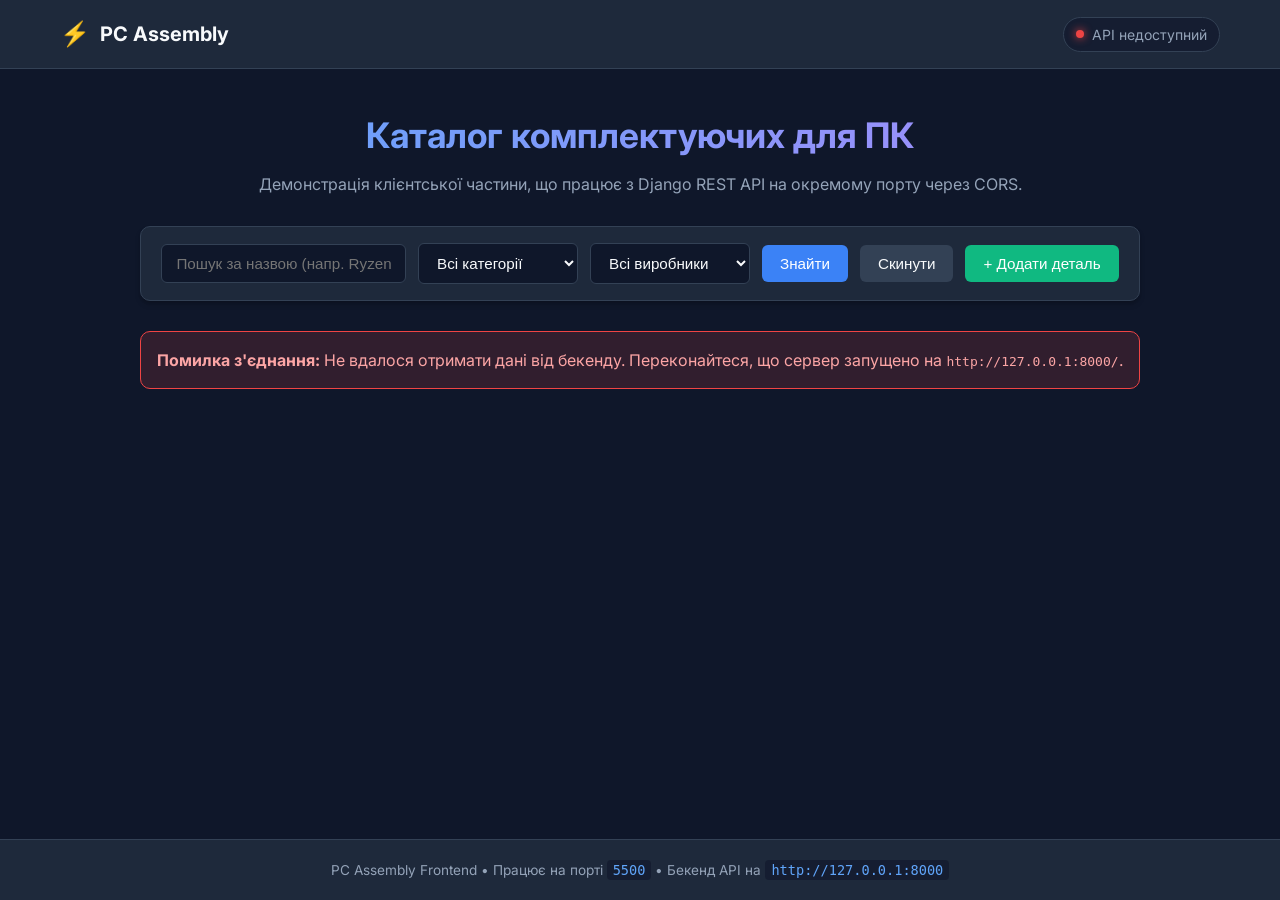
==== index.html @ 52037a83 "Initialize frontend client for PC Assembly catalog with CORS support" ====
<!DOCTYPE html>
<html lang="uk">
<head>
    <meta charset="UTF-8">
    <meta name="viewport" content="width=device-width, initial-scale=1.0">
    <title>PC Assembly | Каталог комплектуючих</title>
    <link rel="stylesheet" href="style.css">
    <link rel="preconnect" href="https://fonts.googleapis.com">
    <link rel="preconnect" href="https://fonts.gstatic.com" crossorigin>
    <link href="https://fonts.googleapis.com/css2?family=Inter:wght@400;500;600;700&display=swap" rel="stylesheet">
</head>
<body>
    <header class="header">
        <div class="container header-container">
            <div class="logo">
                <span class="logo-icon">⚡</span>
                <span class="logo-text">PC Assembly</span>
            </div>
            <div class="server-status" id="serverStatus">
                <span class="status-indicator"></span>
                <span class="status-text">Перевірка зв'язку з API...</span>
            </div>
        </div>
    </header>

    <main class="container main-content">
        <section class="hero-section">
            <h1>Каталог комплектуючих для ПК</h1>
            <p class="subtitle">Демонстрація клієнтської частини, що працює з Django REST API на окремому порту через CORS.</p>
        </section>

        <!-- Панель керування: пошук, фільтри, додавання -->
        <section class="controls-card">
            <div class="filters-row">
                <div class="search-box">
                    <input type="text" id="searchInput" placeholder="Пошук за назвою (напр. Ryzen, RTX)...">
                </div>
                <div class="filter-box">
                    <select id="categorySelect">
                        <option value="">Всі категорії</option>
                    </select>
                </div>
                <div class="filter-box">
                    <select id="manufacturerSelect">
                        <option value="">Всі виробники</option>
                    </select>
                </div>
                <button class="btn btn-primary" id="applyFiltersBtn">Знайти</button>
                <button class="btn btn-secondary" id="resetFiltersBtn">Скинути</button>
                <button class="btn btn-accent" id="openAddModalBtn">+ Додати деталь</button>
            </div>
        </section>

        <!-- Повідомлення про помилки та статус завантаження -->
        <div id="loader" class="loader-container">
            <div class="spinner"></div>
            <p>Завантаження каталогу з API...</p>
        </div>

        <div id="errorMessage" class="error-banner" style="display: none;">
            <strong>Помилка з'єднання:</strong> Не вдалося отримати дані від бекенду. Переконайтеся, що сервер запущено на <code>http://127.0.0.1:8000/</code>.
        </div>

        <!-- Сітка товарів -->
        <section class="catalog-grid" id="partsContainer">
            <!-- Картки товарів рендеряться динамічно через app.js -->
        </section>

        <div id="emptyCatalog" class="empty-state" style="display: none;">
            <p>Комплектуючих за заданими критеріями не знайдено.</p>
        </div>
    </main>

    <!-- Модальне вікно для додавання деталі -->
    <div class="modal" id="addPartModal">
        <div class="modal-content">
            <div class="modal-header">
                <h2>Додати нову деталь</h2>
                <button class="close-btn" id="closeAddModalBtn">&times;</button>
            </div>
            <form id="addPartForm">
                <div class="form-group">
                    <label for="newTitle">Назва деталі *</label>
                    <input type="text" id="newTitle" required placeholder="напр. AMD Ryzen 7 7800X3D">
                </div>
                <div class="form-row">
                    <div class="form-group">
                        <label for="newCategory">Категорія *</label>
                        <select id="newCategory" required>
                            <option value="">Оберіть категорію</option>
                        </select>
                    </div>
                    <div class="form-group">
                        <label for="newManufacturer">Виробник *</label>
                        <select id="newManufacturer" required>
                            <option value="">Оберіть виробника</option>
                        </select>
                    </div>
                </div>
                <div class="form-row">
                    <div class="form-group">
                        <label for="newPrice">Ціна (грн) *</label>
                        <input type="number" id="newPrice" step="0.01" min="0" required placeholder="напр. 17500.00">
                    </div>
                    <div class="form-group">
                        <label for="newRating">Рейтинг (0-5)</label>
                        <input type="number" id="newRating" step="0.1" min="0" max="5" value="5.0">
                    </div>
                </div>
                <div class="form-group">
                    <label for="newSpecs">Характеристики (JSON) *</label>
                    <textarea id="newSpecs" rows="3" required placeholder='{"socket": "AM5", "cores": 8}'></textarea>
                </div>
                <div class="form-group">
                    <label for="newDescription">Опис</label>
                    <textarea id="newDescription" rows="2" placeholder="Короткий опис комплектуючого..."></textarea>
                </div>
                <div id="formError" class="form-error" style="display: none;"></div>
                <div class="modal-actions">
                    <button type="button" class="btn btn-secondary" id="cancelAddBtn">Скасувати</button>
                    <button type="submit" class="btn btn-primary">Зберегти деталь</button>
                </div>
            </form>
        </div>
    </div>

    <footer class="footer">
        <div class="container footer-content">
            <p>PC Assembly Frontend &bull; Працює на порті <code>5500</code> &bull; Бекенд API на <code>http://127.0.0.1:8000</code></p>
        </div>
    </footer>

    <script src="app.js"></script>
</body>
</html>
---- style.css ----
:root {
    --bg-primary: #0f172a;
    --bg-secondary: #1e293b;
    --bg-card: #1e293b;
    --text-primary: #f8fafc;
    --text-secondary: #94a3b8;
    --accent: #3b82f6;
    --accent-hover: #2563eb;
    --accent-green: #10b981;
    --accent-red: #ef4444;
    --border-color: #334155;
    --radius: 10px;
    --shadow: 0 4px 6px -1px rgba(0, 0, 0, 0.2), 0 2px 4px -2px rgba(0, 0, 0, 0.2);
}

* {
    box-sizing: border-box;
    margin: 0;
    padding: 0;
}

body {
    font-family: 'Inter', -apple-system, BlinkMacSystemFont, sans-serif;
    background-color: var(--bg-primary);
    color: var(--text-primary);
    line-height: 1.5;
    min-height: 100vh;
    display: flex;
    flex-direction: column;
}

.container {
    max-width: 1200px;
    margin: 0 auto;
    padding: 0 20px;
}

/* Header */
.header {
    background-color: var(--bg-secondary);
    border-bottom: 1px solid var(--border-color);
    padding: 16px 0;
    position: sticky;
    top: 0;
    z-index: 100;
}

.header-container {
    display: flex;
    justify-content: space-between;
    align-items: center;
}

.logo {
    display: flex;
    align-items: center;
    gap: 10px;
    font-size: 1.25rem;
    font-weight: 700;
}

.logo-icon {
    font-size: 1.5rem;
}

.server-status {
    display: flex;
    align-items: center;
    gap: 8px;
    font-size: 0.875rem;
    color: var(--text-secondary);
    background: rgba(15, 23, 42, 0.6);
    padding: 6px 12px;
    border-radius: 20px;
    border: 1px solid var(--border-color);
}

.status-indicator {
    width: 8px;
    height: 8px;
    border-radius: 50%;
    background-color: #f59e0b;
}

.status-indicator.online {
    background-color: var(--accent-green);
    box-shadow: 0 0 8px var(--accent-green);
}

.status-indicator.offline {
    background-color: var(--accent-red);
    box-shadow: 0 0 8px var(--accent-red);
}

/* Main */
.main-content {
    flex: 1;
    padding: 40px 20px;
}

.hero-section {
    text-align: center;
    margin-bottom: 30px;
}

.hero-section h1 {
    font-size: 2.2rem;
    font-weight: 700;
    margin-bottom: 10px;
    background: linear-gradient(90deg, #60a5fa, #a78bfa);
    -webkit-background-clip: text;
    -webkit-text-fill-color: transparent;
}

.hero-section .subtitle {
    color: var(--text-secondary);
    font-size: 1rem;
}

/* Controls */
.controls-card {
    background-color: var(--bg-secondary);
    padding: 16px 20px;
    border-radius: var(--radius);
    border: 1px solid var(--border-color);
    box-shadow: var(--shadow);
    margin-bottom: 30px;
}

.filters-row {
    display: flex;
    flex-wrap: wrap;
    gap: 12px;
    align-items: center;
}

.search-box {
    flex: 2;
    min-width: 220px;
}

.filter-box {
    flex: 1;
    min-width: 160px;
}

input[type="text"],
input[type="number"],
select,
textarea {
    width: 100%;
    padding: 10px 14px;
    background-color: var(--bg-primary);
    border: 1px solid var(--border-color);
    border-radius: 6px;
    color: var(--text-primary);
    font-size: 0.95rem;
    outline: none;
    transition: border-color 0.2s;
}

input:focus,
select:focus,
textarea:focus {
    border-color: var(--accent);
}

/* Buttons */
.btn {
    padding: 10px 18px;
    border-radius: 6px;
    font-weight: 500;
    font-size: 0.95rem;
    border: none;
    cursor: pointer;
    transition: background-color 0.2s, transform 0.1s;
}

.btn:active {
    transform: scale(0.98);
}

.btn-primary {
    background-color: var(--accent);
    color: #fff;
}

.btn-primary:hover {
    background-color: var(--accent-hover);
}

.btn-secondary {
    background-color: #334155;
    color: var(--text-primary);
}

.btn-secondary:hover {
    background-color: #475569;
}

.btn-accent {
    background-color: var(--accent-green);
    color: #fff;
}

.btn-accent:hover {
    background-color: #059669;
}

.btn-danger {
    background-color: transparent;
    color: var(--accent-red);
    border: 1px solid var(--accent-red);
    padding: 6px 10px;
    font-size: 0.85rem;
}

.btn-danger:hover {
    background-color: var(--accent-red);
    color: #fff;
}

/* Grid & Cards */
.catalog-grid {
    display: grid;
    grid-template-columns: repeat(auto-fill, minmax(280px, 1fr));
    gap: 20px;
}

.part-card {
    background-color: var(--bg-card);
    border: 1px solid var(--border-color);
    border-radius: var(--radius);
    padding: 20px;
    box-shadow: var(--shadow);
    display: flex;
    flex-direction: column;
    justify-content: space-between;
    transition: transform 0.2s, border-color 0.2s;
}

.part-card:hover {
    transform: translateY(-4px);
    border-color: var(--accent);
}

.part-card-header {
    display: flex;
    justify-content: space-between;
    align-items: flex-start;
    margin-bottom: 12px;
}

.category-badge {
    background-color: rgba(59, 130, 246, 0.15);
    color: #60a5fa;
    padding: 4px 8px;
    border-radius: 4px;
    font-size: 0.75rem;
    font-weight: 600;
    text-transform: uppercase;
}

.rating-badge {
    color: #fbbf24;
    font-size: 0.875rem;
    font-weight: 600;
}

.part-title {
    font-size: 1.15rem;
    font-weight: 600;
    margin-bottom: 6px;
    color: var(--text-primary);
}

.part-manufacturer {
    font-size: 0.85rem;
    color: var(--text-secondary);
    margin-bottom: 12px;
}

.part-specs {
    background-color: rgba(15, 23, 42, 0.5);
    border-radius: 6px;
    padding: 10px;
    font-size: 0.8rem;
    color: #cbd5e1;
    margin-bottom: 14px;
    border: 1px solid rgba(255, 255, 255, 0.05);
}

.specs-title {
    font-weight: 600;
    margin-bottom: 4px;
    color: var(--text-secondary);
}

.spec-item {
    display: flex;
    justify-content: space-between;
    margin-bottom: 2px;
}

.part-footer {
    display: flex;
    justify-content: space-between;
    align-items: center;
    border-top: 1px solid var(--border-color);
    padding-top: 12px;
}

.part-price {
    font-size: 1.25rem;
    font-weight: 700;
    color: #38bdf8;
}

/* Loader, Empty state & Errors */
.loader-container {
    text-align: center;
    padding: 40px;
    color: var(--text-secondary);
}

.spinner {
    width: 36px;
    height: 36px;
    border: 3px solid var(--border-color);
    border-top-color: var(--accent);
    border-radius: 50%;
    animation: spin 0.8s linear infinite;
    margin: 0 auto 12px;
}

@keyframes spin {
    to { transform: rotate(360deg); }
}

.error-banner {
    background-color: rgba(239, 68, 68, 0.15);
    border: 1px solid var(--accent-red);
    color: #fca5a5;
    padding: 16px;
    border-radius: var(--radius);
    margin-bottom: 20px;
}

.empty-state {
    text-align: center;
    padding: 60px 20px;
    color: var(--text-secondary);
    font-size: 1.1rem;
}

/* Modal */
.modal {
    display: none;
    position: fixed;
    top: 0;
    left: 0;
    width: 100%;
    height: 100%;
    background-color: rgba(0, 0, 0, 0.7);
    backdrop-filter: blur(4px);
    z-index: 1000;
    align-items: center;
    justify-content: center;
}

.modal.active {
    display: flex;
}

.modal-content {
    background-color: var(--bg-secondary);
    border: 1px solid var(--border-color);
    border-radius: var(--radius);
    width: 100%;
    max-width: 540px;
    padding: 24px;
    box-shadow: 0 10px 25px rgba(0, 0, 0, 0.5);
}

.modal-header {
    display: flex;
    justify-content: space-between;
    align-items: center;
    margin-bottom: 20px;
}

.close-btn {
    background: none;
    border: none;
    font-size: 1.5rem;
    color: var(--text-secondary);
    cursor: pointer;
}

.close-btn:hover {
    color: var(--text-primary);
}

.form-group {
    margin-bottom: 14px;
}

.form-group label {
    display: block;
    font-size: 0.85rem;
    font-weight: 500;
    margin-bottom: 6px;
    color: var(--text-secondary);
}

.form-row {
    display: grid;
    grid-template-columns: 1fr 1fr;
    gap: 12px;
}

.form-error {
    background-color: rgba(239, 68, 68, 0.15);
    border: 1px solid var(--accent-red);
    color: #fca5a5;
    padding: 10px;
    border-radius: 6px;
    font-size: 0.85rem;
    margin-bottom: 14px;
}

.modal-actions {
    display: flex;
    justify-content: flex-end;
    gap: 10px;
    margin-top: 20px;
}

/* Footer */
.footer {
    background-color: var(--bg-secondary);
    border-top: 1px solid var(--border-color);
    padding: 20px 0;
    text-align: center;
    font-size: 0.85rem;
    color: var(--text-secondary);
}

.footer code {
    background: rgba(15, 23, 42, 0.6);
    padding: 2px 6px;
    border-radius: 4px;
    color: #60a5fa;
}
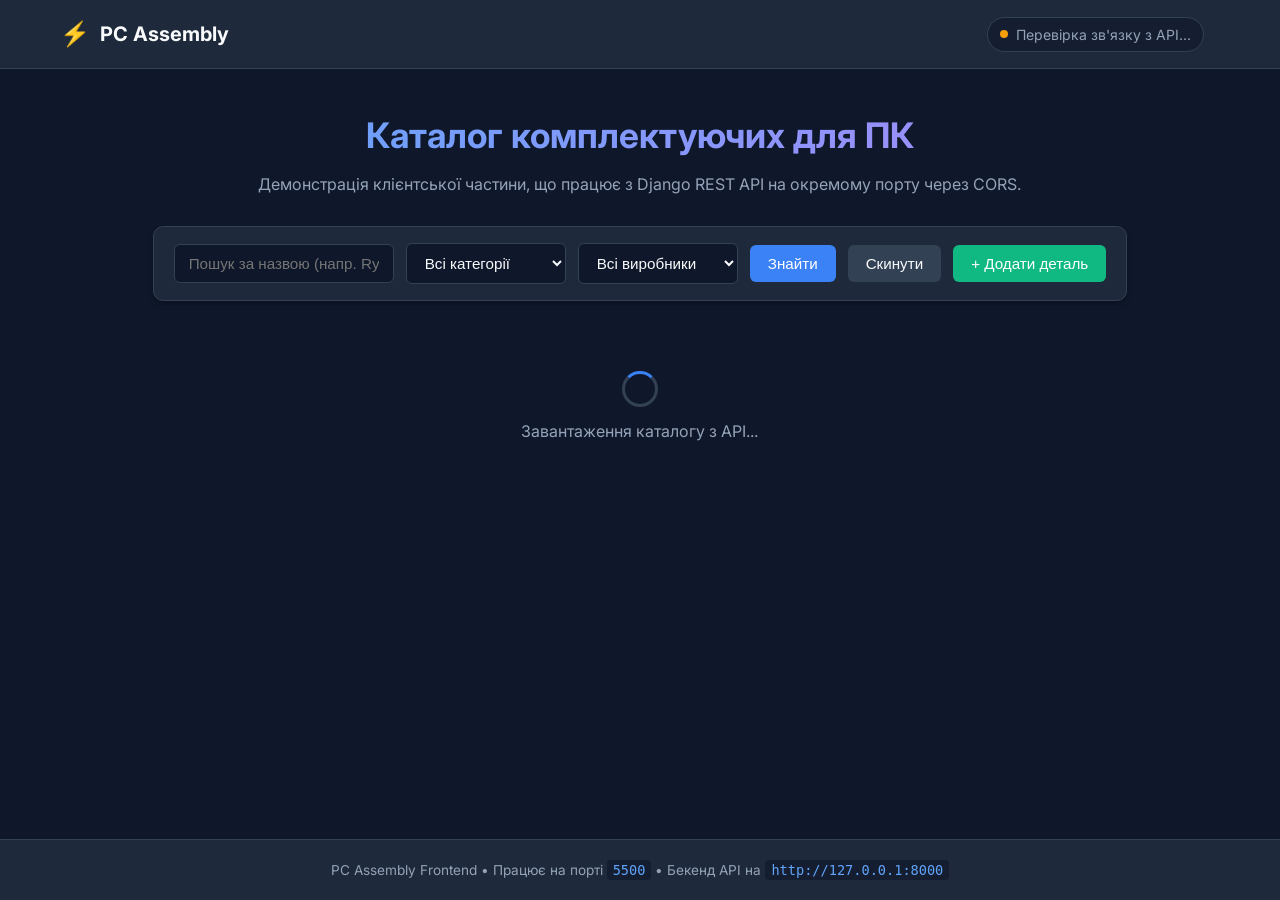
==== commit 81187da0: "Add authentication pages, JWT token handling, and role-based access control" ====
--- a/index.html
+++ b/index.html
@@ -16,9 +16,12 @@
                 <span class="logo-icon">⚡</span>
                 <span class="logo-text">PC Assembly</span>
             </div>
-            <div class="server-status" id="serverStatus">
-                <span class="status-indicator"></span>
-                <span class="status-text">Перевірка зв'язку з API...</span>
+            <div class="header-right" style="display: flex; align-items: center; gap: 16px;">
+                <div class="server-status" id="serverStatus">
+                    <span class="status-indicator"></span>
+                    <span class="status-text">Перевірка зв'язку з API...</span>
+                </div>
+                <div id="authNav" class="auth-nav"></div>
             </div>
         </div>
     </header>
@@ -130,6 +133,7 @@
         </div>
     </footer>
 
+    <script src="auth.js"></script>
     <script src="app.js"></script>
 </body>
 </html>
--- a/style.css
+++ b/style.css
@@ -452,3 +452,152 @@
     border-radius: 4px;
     color: #60a5fa;
 }
+
+
+/* Auth Styles */
+.auth-nav {
+    display: flex;
+    align-items: center;
+    gap: 12px;
+}
+
+.user-greeting {
+    font-size: 0.9rem;
+    color: var(--text-primary);
+    display: flex;
+    align-items: center;
+    gap: 6px;
+}
+
+.admin-badge {
+    background: #dc2626;
+    color: #ffffff;
+    font-size: 0.7rem;
+    font-weight: 700;
+    padding: 2px 6px;
+    border-radius: 4px;
+    text-transform: uppercase;
+}
+
+.btn-sm {
+    padding: 6px 12px;
+    font-size: 0.85rem;
+}
+
+.btn-block {
+    width: 100%;
+}
+
+.auth-page-container {
+    display: flex;
+    justify-content: center;
+    align-items: center;
+    padding-top: 40px;
+    padding-bottom: 60px;
+}
+
+.auth-card {
+    background: var(--bg-card);
+    border: 1px solid var(--border-color);
+    border-radius: var(--radius);
+    padding: 36px 32px;
+    width: 100%;
+    max-width: 460px;
+    box-shadow: var(--shadow);
+}
+
+.auth-card h2 {
+    font-size: 1.5rem;
+    font-weight: 700;
+    margin-bottom: 8px;
+    color: var(--text-primary);
+    text-align: center;
+}
+
+.auth-subtitle {
+    color: var(--text-secondary);
+    font-size: 0.9rem;
+    margin-bottom: 24px;
+    text-align: center;
+}
+
+.auth-footer {
+    margin-top: 24px;
+    text-align: center;
+    font-size: 0.9rem;
+    color: var(--text-secondary);
+    display: flex;
+    justify-content: center;
+    gap: 6px;
+}
+
+.auth-footer a {
+    color: var(--accent);
+    text-decoration: none;
+    font-weight: 600;
+}
+
+.auth-footer a:hover {
+    text-decoration: underline;
+}
+
+.field-error {
+    display: block;
+    color: var(--accent-red);
+    font-size: 0.8rem;
+    margin-top: 4px;
+    min-height: 16px;
+}
+
+.alert-box {
+    padding: 12px 16px;
+    border-radius: 6px;
+    font-size: 0.9rem;
+    margin-bottom: 20px;
+}
+
+.alert-danger {
+    background: rgba(239, 68, 68, 0.15);
+    border: 1px solid var(--accent-red);
+    color: #fca5a5;
+}
+
+.alert-success {
+    background: rgba(16, 185, 129, 0.15);
+    border: 1px solid var(--accent-green);
+    color: #6ee7b7;
+}
+
+.alert-info {
+    background: rgba(59, 130, 246, 0.15);
+    border: 1px solid var(--accent);
+    color: #93c5fd;
+}
+
+.alert-warning {
+    background: rgba(245, 158, 11, 0.15);
+    border: 1px solid #f59e0b;
+    color: #fcd34d;
+}
+
+.profile-grid {
+    display: grid;
+    grid-template-columns: repeat(auto-fit, minmax(200px, 1fr));
+    gap: 16px;
+    padding-top: 8px;
+}
+
+.profile-item {
+    background: rgba(15, 23, 42, 0.5);
+    border: 1px solid var(--border-color);
+    padding: 12px 16px;
+    border-radius: 8px;
+    font-size: 0.95rem;
+}
+
+.profile-item span {
+    display: block;
+    font-size: 0.8rem;
+    color: var(--text-secondary);
+    margin-bottom: 4px;
+}
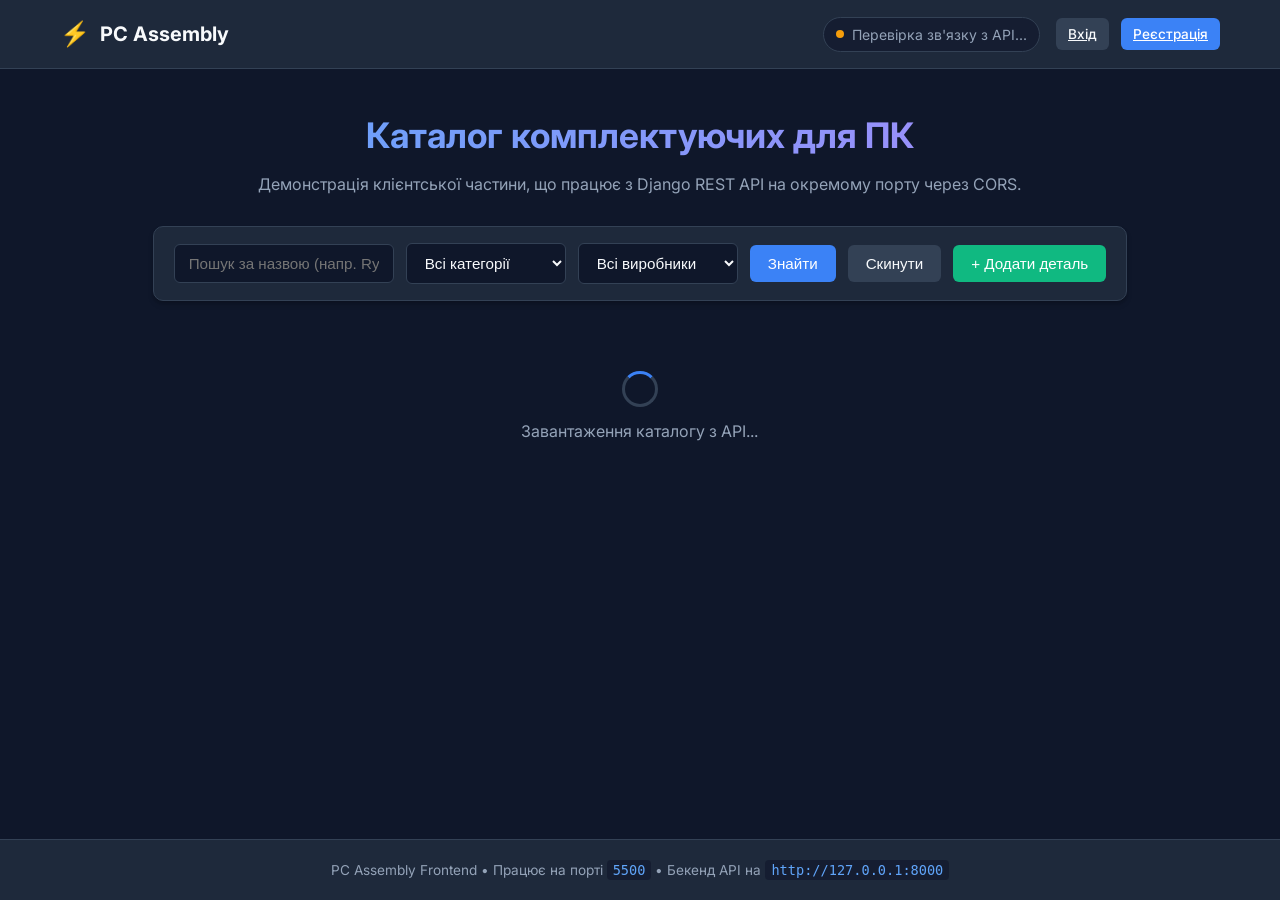
==== commit fa8192c2: "Ensure default auth navigation buttons and safe fetch" ====
--- a/index.html
+++ b/index.html
@@ -21,7 +21,10 @@
                     <span class="status-indicator"></span>
                     <span class="status-text">Перевірка зв'язку з API...</span>
                 </div>
-                <div id="authNav" class="auth-nav"></div>
+                <div id="authNav" class="auth-nav">
+                    <a href="login.html" class="btn btn-secondary btn-sm">Вхід</a>
+                    <a href="register.html" class="btn btn-primary btn-sm">Реєстрація</a>
+                </div>
             </div>
         </div>
     </header>
